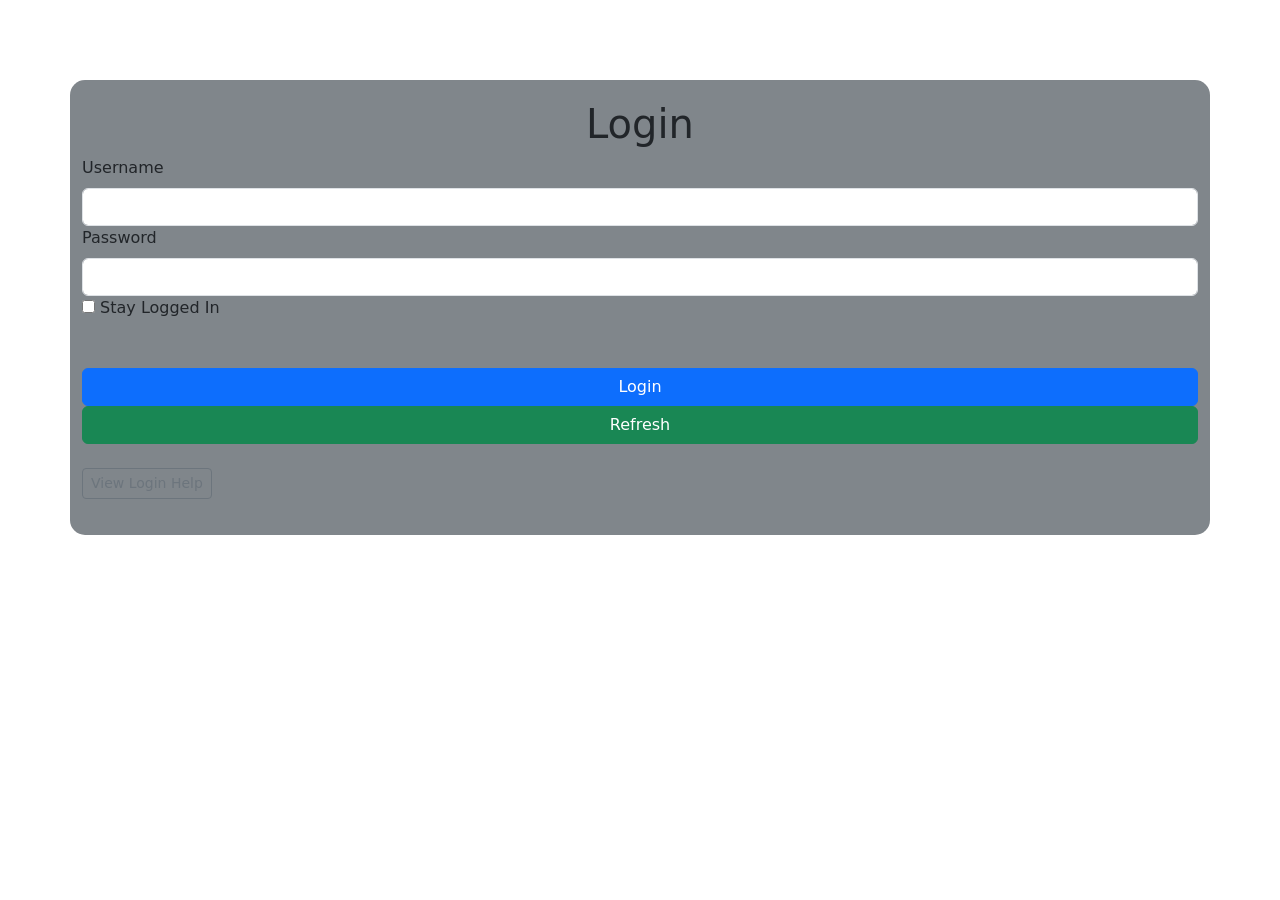
==== login.html @ 0e99bbaf "Update main" ====
<!DOCTYPE html>
<html lang="en">
<head>
    <meta charset="UTF-8">
    <meta name="viewport" content="width=device-width, initial-scale=1.0">
    <title>Q4 Seatwork 1</title>

     <!-- CSS -->
     <link rel="stylesheet" href="styles.css">

    <!-- BOOTSTRAP -->
    <link href="https://cdn.jsdelivr.net/npm/bootstrap@5.3.3/dist/css/bootstrap.min.css" rel="stylesheet">
    <script src="https://cdn.jsdelivr.net/npm/bootstrap@5.3.3/dist/js/bootstrap.bundle.min.js"></script>

</head>
<body>

<div class="container">
    <h1>Login</h1>
    <form>
        <label class="form-label" for="user">Username</label>
        <input type="text" class="form-control" id="user">
        <label class="form-label" for="user">Password</label>
        <input type="password" class="form-control" id="pass">
    </form>
    <input type="checkbox" name="login" value="login">
    <label>Stay Logged In</label><br>
    <br>
    <br>

    <button type="submit" class="btn btn-primary" onclick="checkUser()">Login</button>
    <button type="button" class="btn btn-success" onclick="window.location.reload()">Refresh</button>
    <br>
    <br>
        <details ontoggle="alert('TEST CREDENTIALS: \nUser: RMag \nPass:RSAM30')">
    <summary class="btn btn-sm btn-outline-secondary mb-3">View Login Help</summary>
    <p class="small text-muted">Enter the credentials shown in the alert box.</p>
    </details>
</div>

<script src="main.js"></script>

</body>
</html>
---- styles.css ----
body {
    background-color: #6f7291;
    font-family: Arial, Helvetica, sans-serif;
}
.container{
    margin: 80px auto;
    background-color:#80868b;
    padding: 20px;
    border-radius: 15px;
    width: 350px;

}
h1{
    text-align: center;
    margin-bottom: 15px;
}

button{
    width: 100%;
    margin-bottom: 10px;
    border-radius: 10px;
}
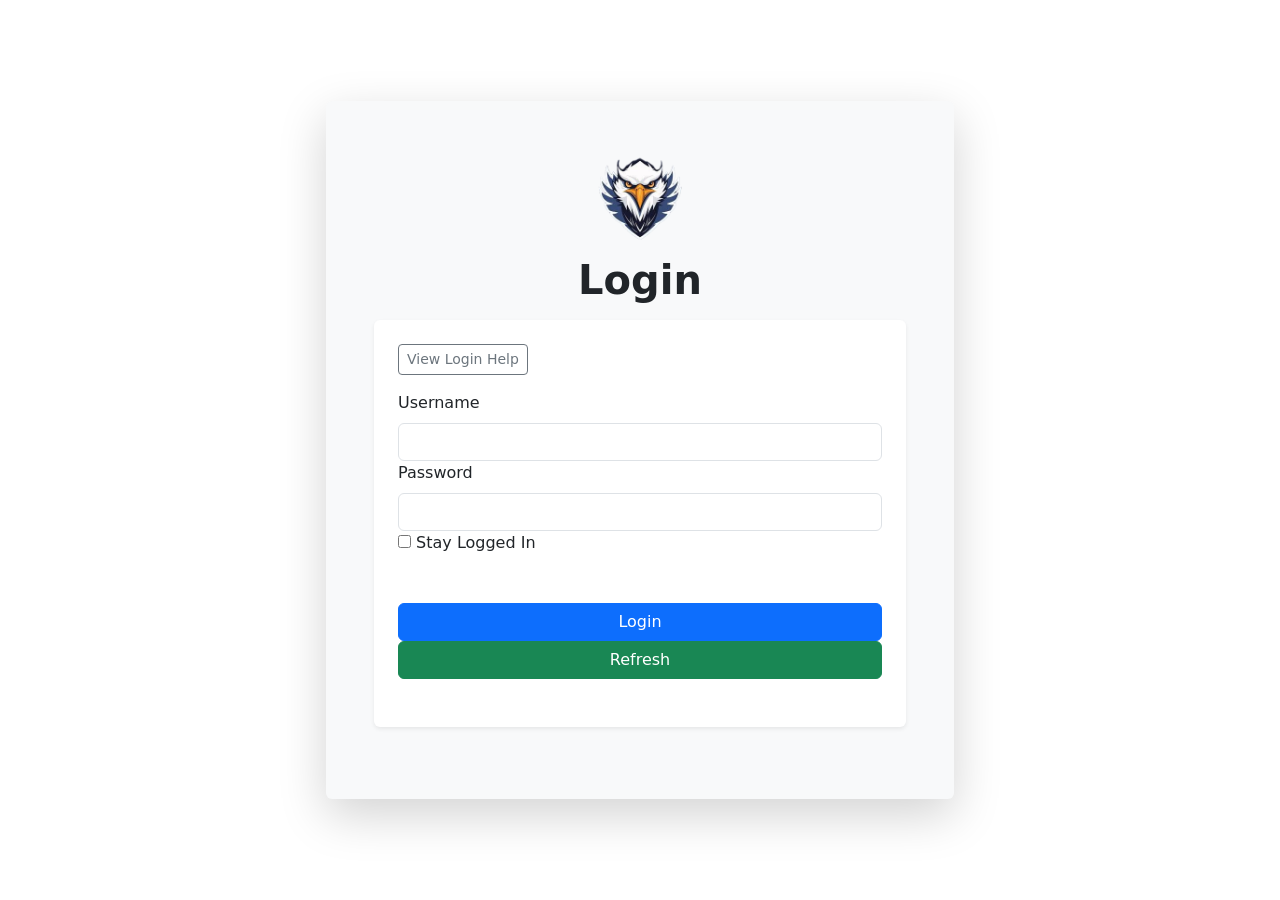
==== commit e1433f88: "Revamp login.html layout and styling Updated the login page structure and design." ====
--- a/login.html
+++ b/login.html
@@ -1,44 +1,47 @@
-<!DOCTYPE html>
-<html lang="en">
-<head>
-    <meta charset="UTF-8">
-    <meta name="viewport" content="width=device-width, initial-scale=1.0">
-    <title>Q4 Seatwork 1</title>
-
-     <!-- CSS -->
-     <link rel="stylesheet" href="styles.css">
-
-    <!-- BOOTSTRAP -->
-    <link href="https://cdn.jsdelivr.net/npm/bootstrap@5.3.3/dist/css/bootstrap.min.css" rel="stylesheet">
-    <script src="https://cdn.jsdelivr.net/npm/bootstrap@5.3.3/dist/js/bootstrap.bundle.min.js"></script>
-
-</head>
-<body>
-
-<div class="container">
-    <h1>Login</h1>
-    <form>
-        <label class="form-label" for="user">Username</label>
-        <input type="text" class="form-control" id="user">
-        <label class="form-label" for="user">Password</label>
-        <input type="password" class="form-control" id="pass">
-    </form>
-    <input type="checkbox" name="login" value="login">
-    <label>Stay Logged In</label><br>
-    <br>
-    <br>
-
-    <button type="submit" class="btn btn-primary" onclick="checkUser()">Login</button>
-    <button type="button" class="btn btn-success" onclick="window.location.reload()">Refresh</button>
-    <br>
-    <br>
-        <details ontoggle="alert('TEST CREDENTIALS: \nUser: RMag \nPass:RSAM30')">
-    <summary class="btn btn-sm btn-outline-secondary mb-3">View Login Help</summary>
-    <p class="small text-muted">Enter the credentials shown in the alert box.</p>
-    </details>
-</div>
-
-<script src="main.js"></script>
-
-</body>
-</html>+<!DOCTYPE html>
+<html lang="en">
+<head>
+    <meta charset="UTF-8">
+    <meta name="viewport" content="width=device-width, initial-scale=1.0">
+    <title>Q4 Skills Test</title>
+
+    <!-- CSS -->
+    <link rel="stylesheet" href="styles.css">
+
+    <!-- BOOTSTRAP -->
+    <link href="https://cdn.jsdelivr.net/npm/bootstrap@5.3.3/dist/css/bootstrap.min.css" rel="stylesheet">
+    <script src="https://cdn.jsdelivr.net/npm/bootstrap@5.3.3/dist/js/bootstrap.bundle.min.js"></script>
+
+</head>
+<body>
+    <div class="container-fluid d-flex justify-content-center align-items-center min-vh-100">
+        <div class="container p-5 my-5 text-dark shadow-lg rounded w-50 bg-light">
+            <div class="text-center mb-3">
+                <img src="eagle.png" alt="Logo" width="110">
+                <h1 class="mt-2"><strong>Login</strong></h1>
+            </div>
+            <div class="bg-white p-4 rounded mb-4 shadow-sm">
+            <details ontoggle="alert('TEST CREDENTIALS: \nUser: RMag \nPass:RSAM30')">
+        <summary class="btn btn-sm btn-outline-secondary mb-3">View Login Help</summary>
+        <p class="small text-muted">Enter the credentials shown in the alert box.</p>
+        </details>
+    <form>
+        <label class="form-label" for="user">Username</label>
+        <input type="text" class="form-control" id="user">
+        <label class="form-label" for="user">Password</label>
+        <input type="password" class="form-control" id="pass">
+    </form>
+    <input type="checkbox" name="login" value="login">
+    <label>Stay Logged In</label><br>
+    <br>
+    <br>
+
+    <button type="submit" class="btn btn-primary" onclick="checkUser()">Login</button>
+    <button type="button" class="btn btn-success" onclick="window.location.reload()">Refresh</button>
+    <br>
+    <br>
+
+        <script src="main.js"></script>
+
+</body>
+</html>
